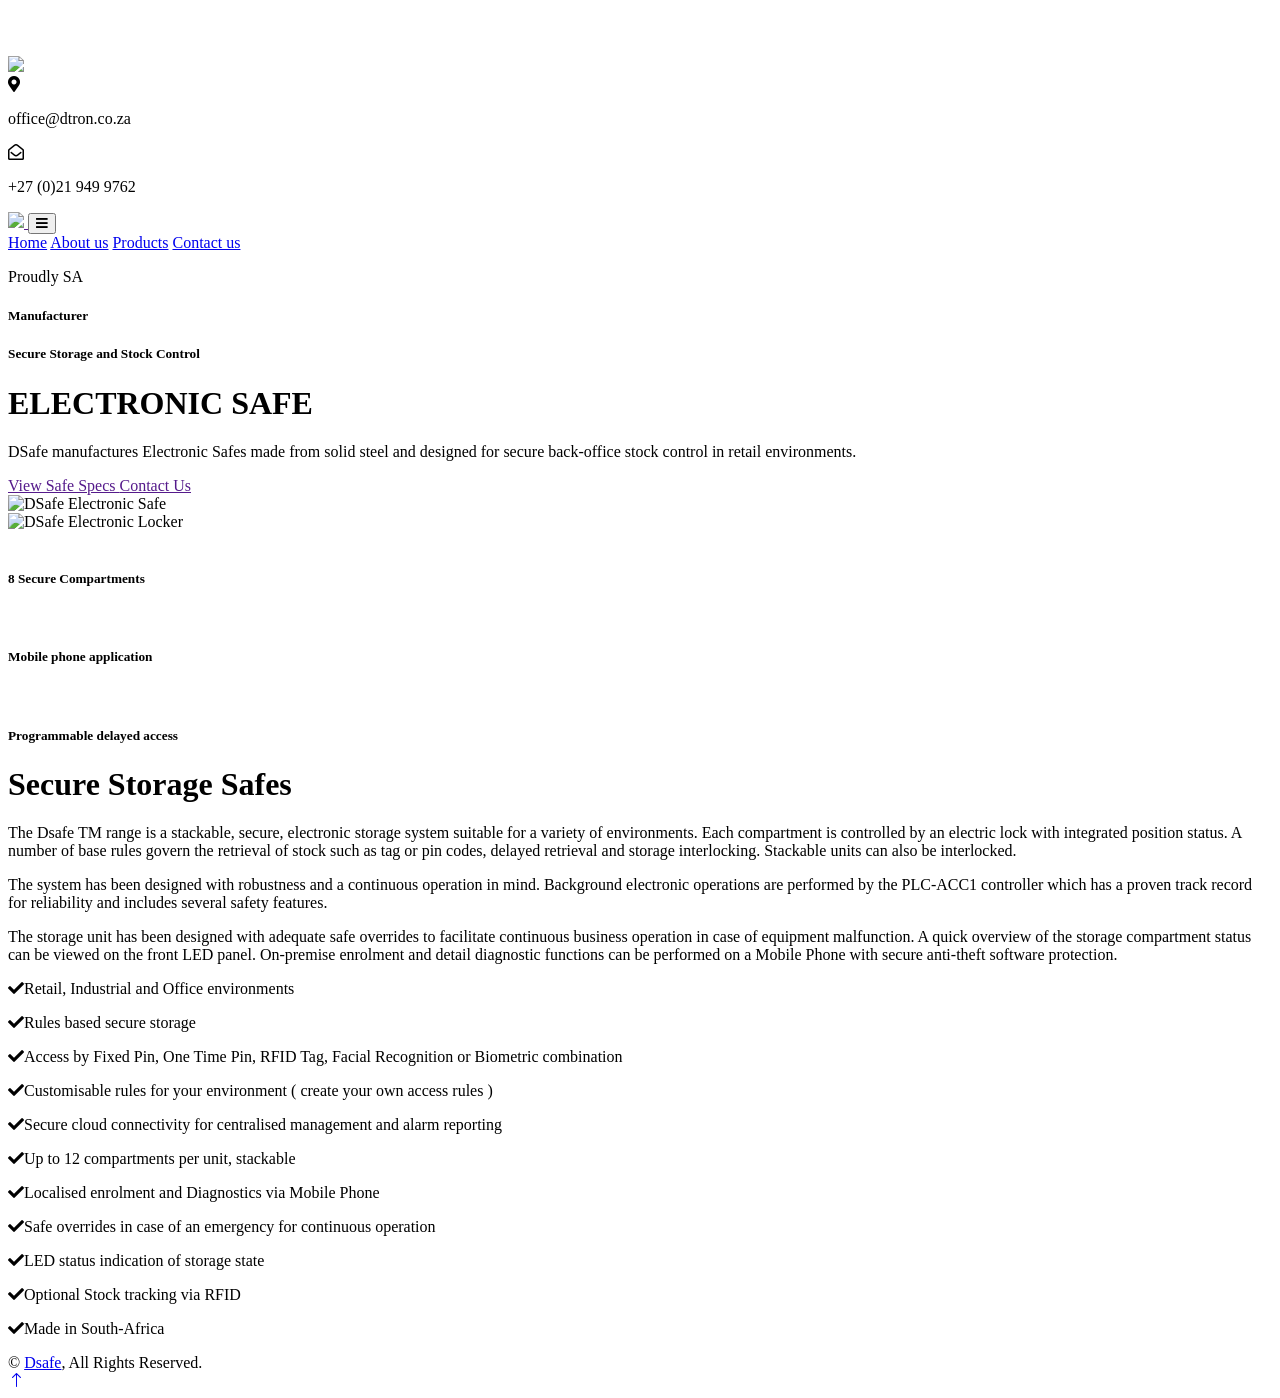
==== index.html @ 59e42665 "Point footer copyright link to dsafe.co.za on all pages Co-Authored-By: Claude Opus 5.5 <noreply@ant" ====
<!DOCTYPE html>
<html lang="en">

<head>
    <meta charset="utf-8">
    <title>DSafe Electronic Safe </title>
    <meta content="width=device-width, initial-scale=1.0" name="viewport">
    <meta content="" name="keywords">
    <meta content="" name="description">

    <!-- Favicon -->
    <link href="img/favicon.ico" rel="icon">

    <!-- Google Web Fonts -->
    <link rel="preconnect" href="https://fonts.googleapis.com">
    <link rel="preconnect" href="https://fonts.gstatic.com" crossorigin>
    <link href="https://fonts.googleapis.com/css2?family=Inter:wght@400;600&family=Roboto:wght@500;700&display=swap" rel="stylesheet">

    <!-- Icon Font Stylesheet -->
    <link href="https://cdnjs.cloudflare.com/ajax/libs/font-awesome/5.10.0/css/all.min.css" rel="stylesheet">
    <link href="https://cdn.jsdelivr.net/npm/bootstrap-icons@1.4.1/font/bootstrap-icons.css" rel="stylesheet">

    <!-- Libraries Stylesheet -->
    <link href="lib/animate/animate.min.css" rel="stylesheet">
    <link href="lib/owlcarousel/assets/owl.carousel.min.css" rel="stylesheet">
    <link href="lib/tempusdominus/css/tempusdominus-bootstrap-4.min.css" rel="stylesheet" />

    <!-- Customized Bootstrap Stylesheet -->
    <link href="css/bootstrap.min.css" rel="stylesheet">

    <!-- Template Stylesheet -->
    <link href="css/style.css" rel="stylesheet">
</head>

<body>
    <!-- Spinner Start -->
    <div id="spinner" class="show bg-white position-fixed translate-middle w-100 vh-100 top-50 start-50 d-flex align-items-center justify-content-center">
        <div class="spinner-border text-primary" style="width: 3rem; height: 3rem;" role="status">
            <span class="sr-only">Loading...</span>
        </div>
    </div>
    <!-- Spinner End -->


    <!-- Topbar Start -->
    <div class="container-fluid bg-dsafe d-none d-lg-block">
        <div class="row align-items-center top-bar">
            <div class="col-lg-3 col-md-12 text-center text-lg-start">
                <a href="" class="navbar-brand m-0 p-0">
                   <img src="img/logo.png" style="width:230px" class="img-fluid">
                </a>
            </div>
            <div class="col-lg-9 col-md-12 text-end">
                <div class="h-100 d-inline-flex align-items-center me-4">
                    <i class="fa fa-map-marker-alt  me-2"></i>
                    <p class="m-0">office@dtron.co.za</p>
                </div>
                <div class="h-100 d-inline-flex align-items-center me-4">
                    <i class="far fa-envelope-open  me-2"></i>
                    <p class="m-0">+27 (0)21 949 9762</p>
                </div>

            </div>
        </div>
    </div>
    <!-- Topbar End -->


    <!-- Navbar Start -->
    <div class="container-fluid nav-bar bg-dsafe">
        <nav class="navbar navbar-expand-lg navbar-light bg-white p-3 py-lg-0 px-lg-4">
            <a href="" class="navbar-brand d-flex align-items-center m-0 p-0 d-lg-none">
                 <img src="img/logo.png" style="width:200px" class="img-fluid">
            </a>
            <button class="navbar-toggler" type="button" data-bs-toggle="collapse" data-bs-target="#navbarCollapse">
                <span class="fa fa-bars"></span>
            </button>
            <div class="collapse navbar-collapse" id="navbarCollapse">
                <div class="navbar-nav me-auto">
                    <a href="index.html" class="nav-item nav-link active">Home</a>
                    <a href="about.html" class="nav-item nav-link">About us</a>
                    <a href="products.html" class="nav-item nav-link">Products</a>
                    <a href="contact.html" class="nav-item nav-link">Contact us</a>
                </div>
                <div class="mt-4 mt-lg-0 me-lg-n4 py-3 px-4 d-flex align-items-center btn-secondary">
                    <div class="ms-3 ">
                        <p class="mb-1 text-white">Proudly SA</p>
                        <h5 class="m-0 text-white">Manufacturer</h5>
                    </div>
                </div>
            </div>
        </nav>
    </div>
    <!-- Navbar End -->


    <!-- Carousel Start -->
<div class="container-fluid p-0 mb-5 position-relative">

    <!-- Static Text Overlay -->
    <div class="position-absolute top-0 start-0 w-100 h-100 d-flex align-items-center" style="z-index:10;">
        <div class="container">
            <div class="row justify-content-start">
                <div class="col-lg-6">
                    <h5 class="text-white text-uppercase mb-3 animated slideInDown">
                        Secure Storage and Stock Control
                    </h5>

                    <h1 class="display-3 text-white mb-4">
                        ELECTRONIC SAFE
                    </h1>

                    <p class="fs-5 fw-medium text-white mb-4 pb-2">
                        DSafe manufactures Electronic Safes made from solid steel and
                        designed for secure back-office stock control in retail environments.
                    </p>

                    <a href="" class="btn btn-primary py-md-3 px-md-5 me-3">
                        View Safe Specs
                    </a>

                    <a href="" class="btn btn-primary py-md-3 px-md-5">
                        Contact Us
                    </a>
                </div>
            </div>
        </div>
    </div>

    <!-- Carousel Images -->
    <div class="owl-carousel header-carousel position-relative">

        <!-- Slide 1 -->
        <div class="owl-carousel-item">
            <img class="img-fluid" src="img/carousel1.png" alt="DSafe Electronic Safe">
        </div>
        <!-- Slide 2 -->
        <div class="owl-carousel-item">
            <img class="img-fluid" src="img/carousel2.png" alt="DSafe Electronic Locker">
        </div>

    </div>

</div>

    <script>
        $('.header-carousel').owlCarousel({
    items: 1,
    loop: true,
    autoplay: true,
    autoplayTimeout: 5000,
    smartSpeed: 1000,
    dots: true,
    nav: false
});
    </script>
    <!-- Carousel End -->


    <!-- Service Start -->
    <div class="container-xxl py-5">
        <div class="container">
            <div class="row g-4">
                <div class="col-lg-4 col-md-6 service-item-top wow fadeInUp" data-wow-delay="0.1s">
                    <div class="overflow-hidden">
                        <img class="img-fluid w-100 h-100" src="img/service-1.jpg" alt="">
                    </div>
                    <div class="d-flex align-items-center justify-content-between bg-dsafe p-4">
                        <h5 class="text-truncate me-3 mb-0">8 Secure Compartments</h5>
                        
                    </div>
                </div>
                <div class="col-lg-4 col-md-6 service-item-top wow fadeInUp" data-wow-delay="0.3s">
                    <div class="overflow-hidden">
                        <img class="img-fluid w-100 h-100" src="img/service-2.jpg" alt="">
                    </div>
                    <div class="d-flex align-items-center justify-content-between bg-dsafe p-4">
                        <h5 class="text-truncate me-3 mb-0">Mobile phone application</h5>
                        
                    </div>
                </div>
                <div class="col-lg-4 col-md-6 service-item-top wow fadeInUp" data-wow-delay="0.5s">
                    <div class="overflow-hidden">
                        <img class="img-fluid w-100 h-100" src="img/service-3.jpg" alt="">
                    </div>
                    <div class="d-flex align-items-center justify-content-between bg-dsafe p-4">
                        <h5 class="text-truncate me-3 mb-0">Programmable delayed access</h5>
                        
                    </div>
                </div>
            </div>
        </div>
    </div>
    <!-- Service End -->


    <!-- About Start -->
    <div class="container-xxl py-5">
        <div class="container">
            <div class="row g-5">
                <div class="col-lg-12 wow fadeInUp" data-wow-delay="0.1s">
                    
                    <h1 class="mb-4">Secure Storage Safes</h1>
                    <p class="mb-4">The Dsafe TM range is a stackable, secure, electronic storage system suitable for a variety of environments.
                        Each compartment is controlled by an electric lock with integrated position status.  A number of base rules govern the retrieval of stock such as tag or pin codes, delayed retrieval and storage interlocking.  Stackable units can also be interlocked. </p>
 
<p>The system has been designed with robustness and a continuous operation in mind.  Background electronic operations are performed by the PLC-ACC1 controller which has a proven track record for reliability and includes several safety features.  </p>

<p>The storage unit has been designed with adequate safe overrides to facilitate continuous business operation in case of equipment malfunction.  A quick overview of the storage compartment status can be viewed on the front LED panel.  On-premise enrolment and detail diagnostic functions can be performed on a Mobile Phone with secure anti-theft software protection. 

                    </p>
                    <p class="fw-medium text-primary"><i class="fa fa-check text-success me-3"></i>Retail, Industrial and Office environments</p>
                    <p class="fw-medium text-primary"><i class="fa fa-check text-success me-3"></i>Rules based secure storage</p>
                    <p class="fw-medium text-primary"><i class="fa fa-check text-success me-3"></i>Access by Fixed Pin, One Time Pin, RFID Tag, Facial Recognition or Biometric combination</p>
                    <p class="fw-medium text-primary"><i class="fa fa-check text-success me-3"></i>Customisable rules for your environment ( create your own access rules )</p>
                    <p class="fw-medium text-primary"><i class="fa fa-check text-success me-3"></i>Secure cloud connectivity for centralised management and alarm reporting</p>
                    <p class="fw-medium text-primary"><i class="fa fa-check text-success me-3"></i>Up to 12 compartments per unit, stackable</p>
                    <p class="fw-medium text-primary"><i class="fa fa-check text-success me-3"></i>Localised enrolment and Diagnostics via Mobile Phone</p>
                    <p class="fw-medium text-primary"><i class="fa fa-check text-success me-3"></i>Safe overrides in case of an emergency for continuous operation</p>
                    <p class="fw-medium text-primary"><i class="fa fa-check text-success me-3"></i>LED status indication of storage state</p>
                    <p class="fw-medium text-primary"><i class="fa fa-check text-success me-3"></i>Optional Stock tracking via RFID</p>
                    <p class="fw-medium text-primary"><i class="fa fa-check text-success me-3"></i>Made in South-Africa</p>
                    
                </div>
               
            </div>
        </div>
    </div>
    <!-- About End -->









    <!-- Footer Start -->
    <div class="container-fluid bg-dark text-light footer pt-5 mt-5 wow fadeIn" data-wow-delay="0.1s">
        
        <div class="container">
            <div class="copyright">
                <div class="row">
                    <div class="col-md-6 text-center text-md-start mb-3 mb-md-0">
                        &copy; <a class="border-bottom" href="https://www.dsafe.co.za/">Dsafe</a>, All Rights Reserved.
                    </div>
                    
                </div>
            </div>
        </div>
    </div>
    <!-- Footer End -->


    <!-- Back to Top -->
    <a href="#" class="btn btn-lg btn-primary btn-lg-square rounded-0 back-to-top"><i class="bi bi-arrow-up"></i></a>


    <!-- JavaScript Libraries -->
    <script src="https://code.jquery.com/jquery-3.4.1.min.js"></script>
    <script src="https://cdn.jsdelivr.net/npm/bootstrap@5.0.0/dist/js/bootstrap.bundle.min.js"></script>
    <script src="lib/wow/wow.min.js"></script>
    <script src="lib/easing/easing.min.js"></script>
    <script src="lib/waypoints/waypoints.min.js"></script>
    <script src="lib/counterup/counterup.min.js"></script>
    <script src="lib/owlcarousel/owl.carousel.min.js"></script>
    <script src="lib/tempusdominus/js/moment.min.js"></script>
    <script src="lib/tempusdominus/js/moment-timezone.min.js"></script>
    <script src="lib/tempusdominus/js/tempusdominus-bootstrap-4.min.js"></script>

    <!-- Template Javascript -->
    <script src="js/main.js"></script>
</body>

</html>
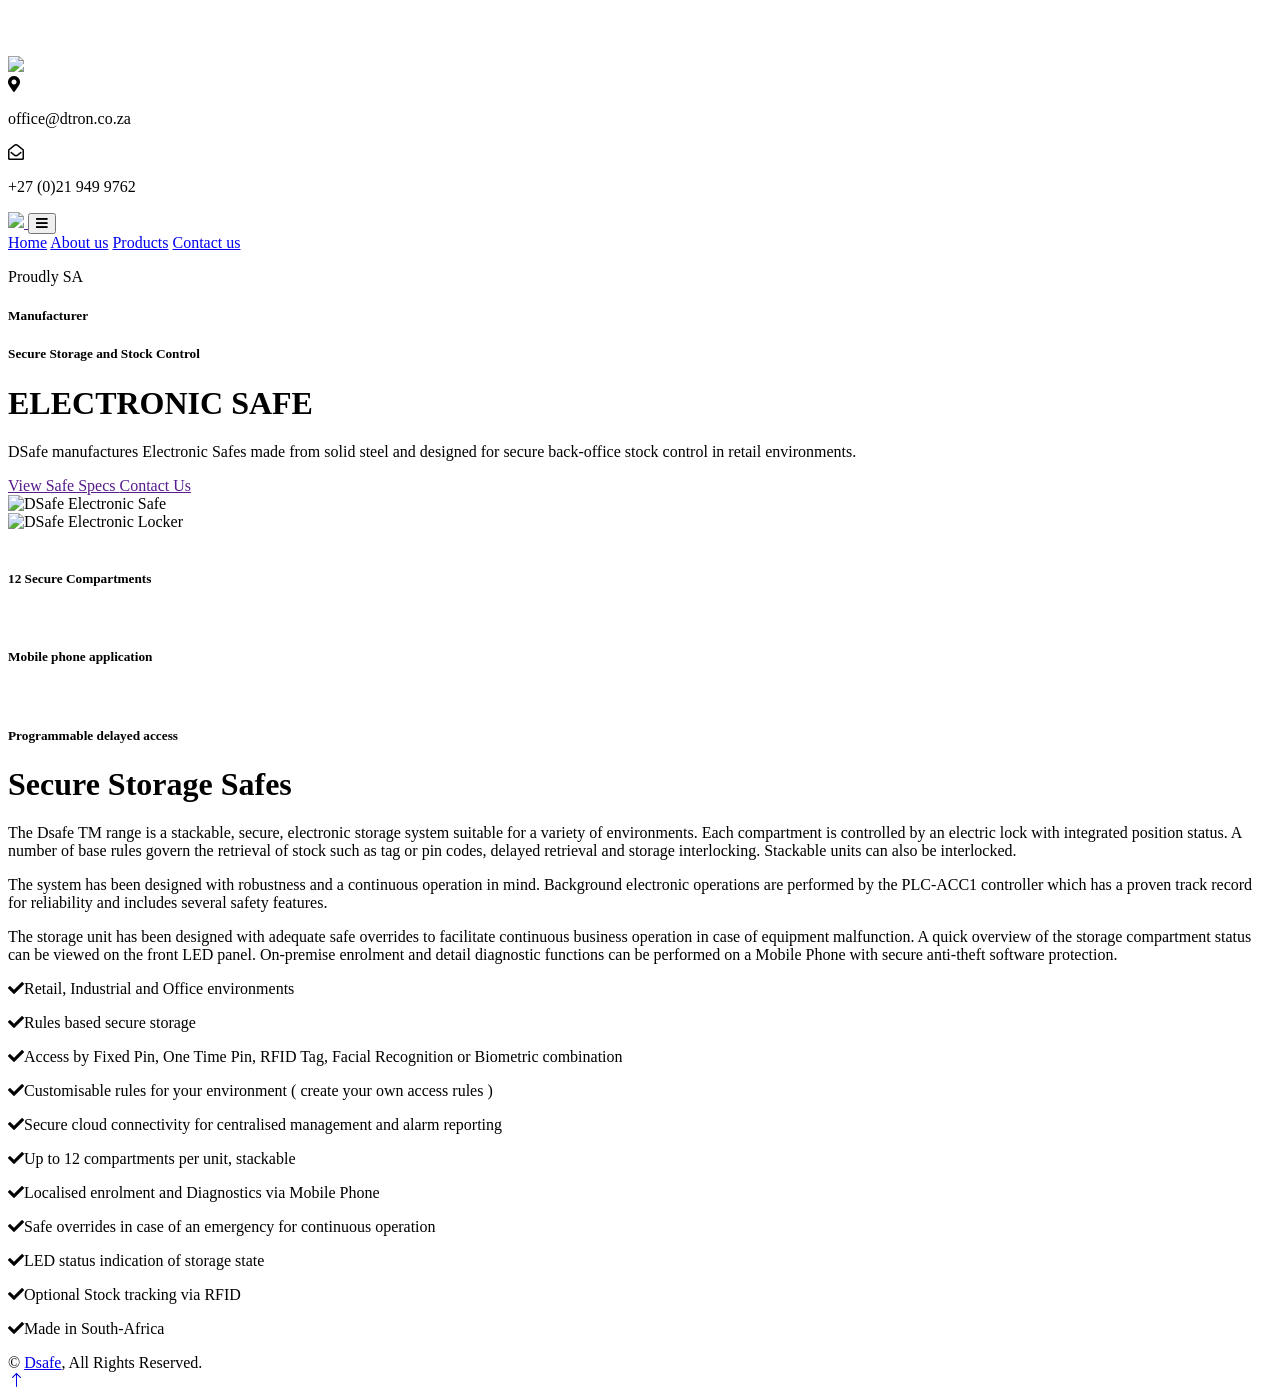
==== commit 00dfc6e6: "Update homepage banner to 12 secure compartments Co-Authored-By: Claude Opus 5.5 <noreply@anthropic." ====
--- a/index.html
+++ b/index.html
@@ -166,7 +166,7 @@
                         <img class="img-fluid w-100 h-100" src="img/service-1.jpg" alt="">
                     </div>
                     <div class="d-flex align-items-center justify-content-between bg-dsafe p-4">
-                        <h5 class="text-truncate me-3 mb-0">8 Secure Compartments</h5>
+                        <h5 class="text-truncate me-3 mb-0">12 Secure Compartments</h5>
                         
                     </div>
                 </div>
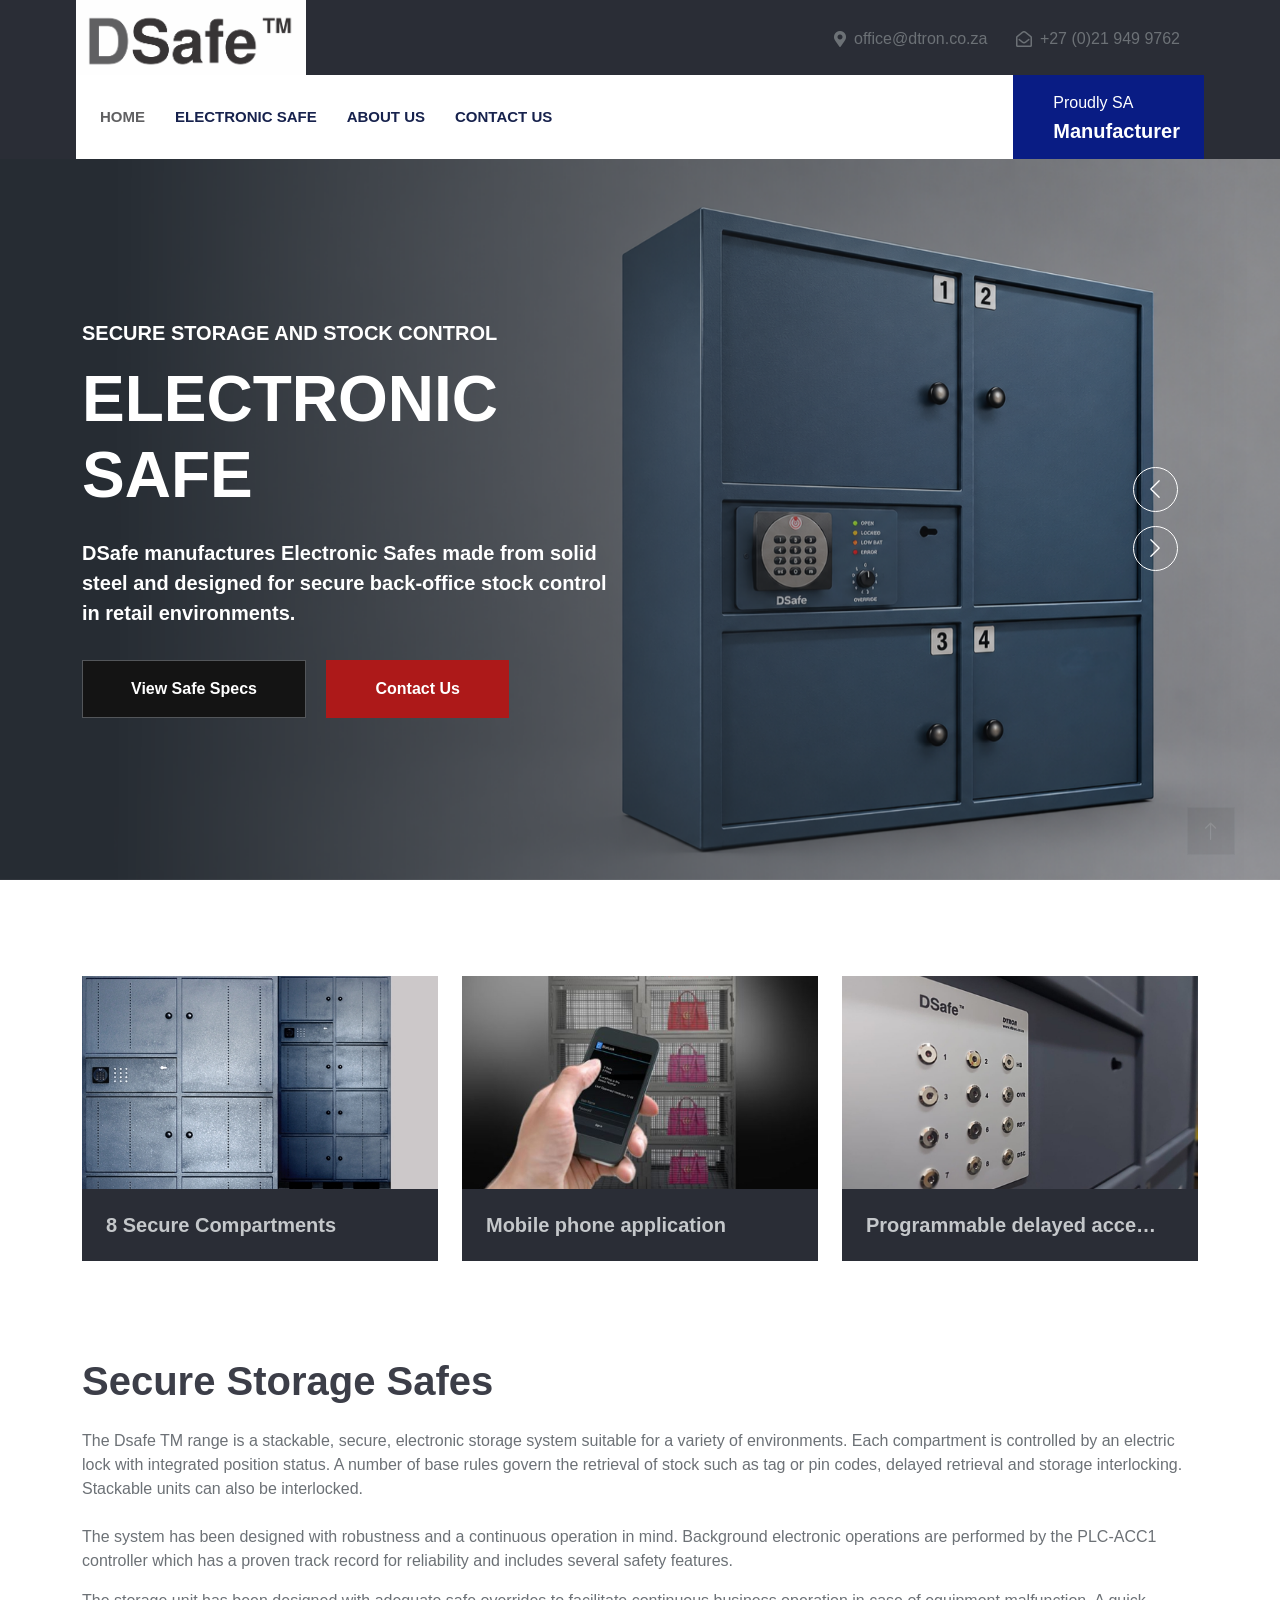
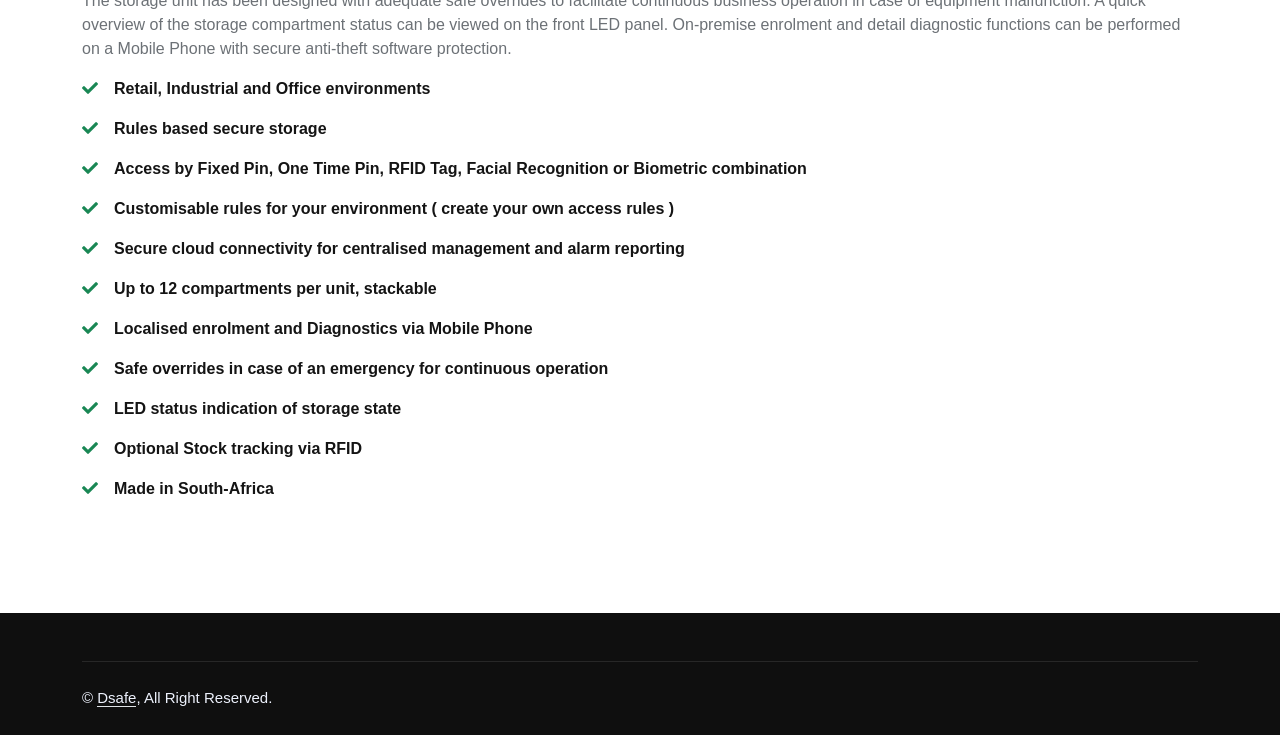
==== commit 5961552a: "Initial commit" ====
--- a/index.html
+++ b/index.html
@@ -78,12 +78,12 @@
             <div class="collapse navbar-collapse" id="navbarCollapse">
                 <div class="navbar-nav me-auto">
                     <a href="index.html" class="nav-item nav-link active">Home</a>
+                    <a href="electronicsafe.html" class="nav-item nav-link">Electronic Safe</a>
                     <a href="about.html" class="nav-item nav-link">About us</a>
-                    <a href="products.html" class="nav-item nav-link">Products</a>
                     <a href="contact.html" class="nav-item nav-link">Contact us</a>
                 </div>
-                <div class="mt-4 mt-lg-0 me-lg-n4 py-3 px-4 d-flex align-items-center btn-secondary">
-                    <div class="ms-3 ">
+                <div class="mt-4 mt-lg-0 me-lg-n4 py-3 px-4 bg-blue d-flex align-items-center">
+                    <div class="ms-3">
                         <p class="mb-1 text-white">Proudly SA</p>
                         <h5 class="m-0 text-white">Manufacturer</h5>
                     </div>
@@ -119,7 +119,7 @@
                         View Safe Specs
                     </a>
 
-                    <a href="" class="btn btn-primary py-md-3 px-md-5">
+                    <a href="" class="btn btn-secondary py-md-3 px-md-5">
                         Contact Us
                     </a>
                 </div>
@@ -166,7 +166,7 @@
                         <img class="img-fluid w-100 h-100" src="img/service-1.jpg" alt="">
                     </div>
                     <div class="d-flex align-items-center justify-content-between bg-dsafe p-4">
-                        <h5 class="text-truncate me-3 mb-0">12 Secure Compartments</h5>
+                        <h5 class="text-truncate me-3 mb-0">8 Secure Compartments</h5>
                         
                     </div>
                 </div>
@@ -243,7 +243,7 @@
             <div class="copyright">
                 <div class="row">
                     <div class="col-md-6 text-center text-md-start mb-3 mb-md-0">
-                        &copy; <a class="border-bottom" href="https://www.dsafe.co.za/">Dsafe</a>, All Rights Reserved.
+                        &copy; <a class="border-bottom" href="https://www.dsafe.co.za/">Dsafe</a>, All Right Reserved.
                     </div>
                     
                 </div>
--- a/css/style.css
+++ b/css/style.css
@@ -0,0 +1,667 @@
+/********** Template CSS **********/
+.bg-dark {
+  background-color: #0F0F0F !important;
+}
+.bg-blue {
+  background-color: #050f45 !important;
+}
+
+h5, h2, h1, h6, h4 {
+    color: #3c3e48;
+}
+.bg-dsafe
+{
+  background-color: #2a2d36 !important;
+}
+h5.text-truncate {
+color:rgb(196, 199, 202)
+}
+
+.btn-secondary {
+  color: #000;
+  background-color: #ad1919;
+  border-color: #AD1919;
+}
+
+.btn-secondary:hover {
+  color: #000;
+  background-color: #0823b9;
+  border-color: #3F4273;
+}
+.nav-link:hover
+{
+  color: #0823b9!important;
+}
+
+.btn-secondary:active {
+  color: #000;
+  background-color: #091c84;
+  border-color: #3F4273;
+}
+
+.btn-secondary:focus {
+  color: #000;
+  background-color: #091c84;
+  border-color: #3F4273;
+}
+
+.bg-primary {
+  background-color: #6b6e71 !important;
+}
+
+.text-secondary {
+  color: #0823b9!important;
+}
+
+.bg-blue {
+  background-color: #091c84 !important;
+}
+
+.text-primary {
+  color: #141414!important;
+}
+
+.btn-primary {
+  color: #fff;
+  background-color: #141414;
+  border-color: #53565a;
+}
+
+.btn-primary:active {
+  color: #fff;
+  background-color: #141414;
+  border-color: #53565a;
+}
+
+.btn-primary:hover {
+  color: #fff;
+  background-color: #000000;
+  border-color: #53565a;
+}
+
+:root {
+    --primary: #606062;
+    --secondary: #050505;
+    --light: #EDF1FC;
+    --dark: #17224D;
+}
+
+.fw-medium {
+    font-weight: 600 !important;
+}
+
+.back-to-top {
+    position: fixed;
+    display: none;
+    right: 45px;
+    bottom: 45px;
+    z-index: 99;
+}
+
+
+/*** Spinner ***/
+#spinner {
+    opacity: 0;
+    visibility: hidden;
+    transition: opacity .5s ease-out, visibility 0s linear .5s;
+    z-index: 99999;
+}
+
+#spinner.show {
+    transition: opacity .5s ease-out, visibility 0s linear 0s;
+    visibility: visible;
+    opacity: 1;
+}
+
+
+/*** Button ***/
+.btn {
+    font-weight: 600;
+    transition: .5s;
+}
+
+.btn.btn-primary,
+.btn.btn-secondary {
+    color: #FFFFFF;
+}
+
+.btn-square {
+    width: 38px;
+    height: 38px;
+}
+
+.btn-sm-square {
+    width: 32px;
+    height: 32px;
+}
+
+.btn-lg-square {
+    width: 48px;
+    height: 48px;
+}
+
+.btn-square,
+.btn-sm-square,
+.btn-lg-square {
+    padding: 0;
+    display: flex;
+    align-items: center;
+    justify-content: center;
+    font-weight: normal;
+}
+
+
+/*** Navbar ***/
+.top-bar {
+    height: 75px;
+    padding: 0 4rem;
+}
+
+.nav-bar {
+    position: relative;
+    padding: 0 4.75rem;
+    transition: .5s;
+    z-index: 9999;
+}
+
+.nav-bar.sticky-top {
+    position: sticky;
+    padding: 0;
+    z-index: 9999;
+}
+
+.navbar .dropdown-toggle::after {
+    border: none;
+    content: "\f107";
+    font-family: "Font Awesome 5 Free";
+    font-weight: 900;
+    vertical-align: middle;
+    margin-left: 8px;
+}
+
+.navbar-light .navbar-nav .nav-link {
+    margin-right: 30px;
+    padding: 25px 0;
+    color: var(--dark);
+    font-size: 15px;
+    font-weight: 600;
+    text-transform: uppercase;
+    outline: none;
+}
+
+.navbar-light .navbar-nav .nav-link:hover,
+.navbar-light .navbar-nav .nav-link.active {
+    color: var(--primary);
+}
+
+@media (max-width: 991.98px) {
+    .nav-bar {
+        padding: 0;
+    }
+
+    .navbar-light .navbar-nav .nav-link  {
+        margin-right: 0;
+        padding: 10px 0;
+    }
+
+    .navbar-light .navbar-nav {
+        margin-top: 1rem;
+        padding-top: 1rem;
+        border-top: 1px solid #EEEEEE;
+    }
+}
+
+@media (min-width: 992px) {
+    .navbar .nav-item .dropdown-menu {
+        display: block;
+        border: none;
+        margin-top: 0;
+        top: 150%;
+        opacity: 0;
+        visibility: hidden;
+        transition: .5s;
+    }
+
+    .navbar .nav-item:hover .dropdown-menu {
+        top: 100%;
+        visibility: visible;
+        transition: .5s;
+        opacity: 1;
+    }
+}
+
+
+/*** Header ***/
+.header-carousel .container,
+.page-header .container {
+    position: relative;
+    padding: 45px 0 45px 35px;
+    border-left: 15px solid #FFFFFF;
+}
+
+.header-carousel .container::before,
+.header-carousel .container::after,
+.page-header .container::before,
+.page-header .container::after {
+    position: absolute;
+    content: "";
+    top: 0;
+    left: 0;
+    width: 100px;
+    height: 15px;
+    background: #FFFFFF;
+}
+
+.header-carousel .container::after,
+.page-header .container::after {
+    top: 100%;
+    margin-top: -15px;
+}
+
+@media (max-width: 768px) {
+    .header-carousel .owl-carousel-item {
+        position: relative;
+        min-height: 500px;
+    }
+    
+    .header-carousel .owl-carousel-item img {
+        position: absolute;
+        width: 100%;
+        height: 100%;
+        object-fit: cover;
+    }
+
+    .header-carousel .owl-carousel-item h5,
+    .header-carousel .owl-carousel-item p {
+        font-size: 14px !important;
+        font-weight: 400 !important;
+    }
+
+    .header-carousel .owl-carousel-item h1 {
+        font-size: 30px;
+        font-weight: 600;
+    }
+}
+
+.header-carousel .owl-nav {
+    position: absolute;
+    top: 50%;
+    right: 8%;
+    transform: translateY(-50%);
+    display: flex;
+    flex-direction: column;
+}
+
+.header-carousel .owl-nav .owl-prev,
+.header-carousel .owl-nav .owl-next {
+    margin: 7px 0;
+    width: 45px;
+    height: 45px;
+    display: flex;
+    align-items: center;
+    justify-content: center;
+    color: #FFFFFF;
+    background: transparent;
+    border: 1px solid #FFFFFF;
+    border-radius: 45px;
+    font-size: 22px;
+    transition: .5s;
+}
+
+.header-carousel .owl-nav .owl-prev:hover,
+.header-carousel .owl-nav .owl-next:hover {
+    background: var(--primary);
+    border-color: var(--primary);
+}
+
+.page-header {
+    background: linear-gradient(rgba(0, 0, 0, .4), rgba(0, 0, 0, .4)), url(../img/bg.jpg) center center no-repeat;
+    background-size: cover;
+}
+
+.breadcrumb-item + .breadcrumb-item::before {
+    color: var(--light);
+}
+
+
+/*** Facts ***/
+.fact {
+    background: linear-gradient(rgba(0, 0, 0, .4), rgba(0, 0, 0, .4)), url(../img/bg.jpg) center center no-repeat;
+    background-size: cover;
+}
+
+
+/*** Service ***/
+.service-item-top img {
+    transition: .5s;
+}
+
+.service-item-top:hover img {
+    transform: scale(1.1);
+}
+
+.service-carousel .owl-dots {
+    margin-top: 24px;
+    display: flex;
+    align-items: flex-end;
+    justify-content: center;
+}
+
+.service-carousel .owl-dot {
+    position: relative;
+    display: inline-block;
+    margin: 0 5px;
+    width: 15px;
+    height: 15px;
+    background: var(--primary);
+    border: 5px solid var(--light);
+    transition: .5s;
+}
+
+.service-carousel .owl-dot.active {
+    background: var(--light);
+    border-color: var(--primary);
+}
+
+
+/*** Booking ***/
+.video {
+    position: relative;
+    padding: 8rem 0 12rem 0;
+    background: linear-gradient(rgba(0, 0, 0, .4), rgba(0, 0, 0, .4)), url(../img/carousel-1.jpg) center center no-repeat;
+    background-size: cover;
+    display: flex;
+    flex-direction: column;
+    align-items: center;
+    justify-content: center;
+}
+
+.video .btn-play {
+    position: relative;
+    box-sizing: content-box;
+    display: block;
+    width: 32px;
+    height: 44px;
+    border-radius: 50%;
+    border: none;
+    outline: none;
+    padding: 18px 20px 18px 28px;
+    margin-bottom: 4rem;
+}
+
+.video .btn-play:before {
+    content: "";
+    position: absolute;
+    z-index: 0;
+    left: 50%;
+    top: 50%;
+    transform: translateX(-50%) translateY(-50%);
+    display: block;
+    width: 100px;
+    height: 100px;
+    background: #FFFFFF;
+    border-radius: 50%;
+    animation: pulse-border 1500ms ease-out infinite;
+}
+
+.video .btn-play:after {
+    content: "";
+    position: absolute;
+    z-index: 1;
+    left: 50%;
+    top: 50%;
+    transform: translateX(-50%) translateY(-50%);
+    display: block;
+    width: 100px;
+    height: 100px;
+    background: #FFFFFF;
+    border-radius: 50%;
+    transition: all 200ms;
+}
+
+.video .btn-play img {
+    position: relative;
+    z-index: 3;
+    max-width: 100%;
+    width: auto;
+    height: auto;
+}
+
+.video .btn-play span {
+    display: block;
+    position: relative;
+    z-index: 3;
+    width: 0;
+    height: 0;
+    border-left: 32px solid var(--primary);
+    border-top: 22px solid transparent;
+    border-bottom: 22px solid transparent;
+}
+
+@keyframes pulse-border {
+    0% {
+        transform: translateX(-50%) translateY(-50%) translateZ(0) scale(1);
+        opacity: 1;
+    }
+
+    100% {
+        transform: translateX(-50%) translateY(-50%) translateZ(0) scale(1.5);
+        opacity: 0;
+    }
+}
+
+#videoModal {
+    z-index: 99999;
+}
+
+#videoModal .modal-dialog {
+    position: relative;
+    max-width: 800px;
+    margin: 60px auto 0 auto;
+}
+
+#videoModal .modal-body {
+    position: relative;
+    padding: 0px;
+}
+
+#videoModal .close {
+    position: absolute;
+    width: 30px;
+    height: 30px;
+    right: 0px;
+    top: -30px;
+    z-index: 999;
+    font-size: 30px;
+    font-weight: normal;
+    color: #FFFFFF;
+    background: #000000;
+    opacity: 1;
+}
+
+.bootstrap-datetimepicker-widget.bottom {
+    top: auto !important;
+}
+
+.bootstrap-datetimepicker-widget .table * {
+    border-bottom-width: 0px;
+}
+
+.bootstrap-datetimepicker-widget .table th {
+    font-weight: 500;
+}
+
+.bootstrap-datetimepicker-widget.dropdown-menu {
+    padding: 10px;
+    border-radius: 2px;
+}
+
+.bootstrap-datetimepicker-widget table td.active,
+.bootstrap-datetimepicker-widget table td.active:hover {
+    background: var(--primary);
+}
+
+.bootstrap-datetimepicker-widget table td.today::before {
+    border-bottom-color: var(--primary);
+}
+
+
+/*** Team ***/
+.team-item img {
+    transition: .5s;
+}
+
+.team-item:hover img {
+    transform: scale(1.1);
+}
+
+.team-item .team-text {
+    height: 90px;
+    overflow: hidden;
+}
+
+.team-item .team-text .bg-light,
+.team-item .team-text .bg-primary {
+    position: relative;
+    height: 90px;
+    display: flex;
+    align-items: center;
+    justify-content: center;
+    flex-direction: column;
+    transition: .5s;
+}
+
+.team-item .team-text .bg-primary {
+    flex-direction: row;
+}
+
+.team-item:hover .team-text .bg-light {
+    margin-top: -90px;
+}
+
+.team-item .team-text .bg-primary .btn {
+    color: var(--primary);
+    background: #FFFFFF;
+}
+
+.team-item .team-text .bg-primary .btn:hover {
+    color: #FFFFFF;
+    background: var(--secondary)
+}
+
+
+/*** Testimonial ***/
+.testimonial-carousel .owl-item .testimonial-text,
+.testimonial-carousel .owl-item.center .testimonial-text * {
+    position: relative;
+    transition: .5s;
+}
+
+.testimonial-carousel .owl-item.center .testimonial-text {
+    background: var(--primary) !important;
+}
+
+.testimonial-carousel .owl-item.center .testimonial-text * {
+    color: #FFFFFF !important;
+}
+
+.testimonial-carousel .owl-item .testimonial-text::after {
+    position: absolute;
+    content: "";
+    width: 0;
+    height: 0;
+    left: 50%;
+    bottom: -30px;
+    transform: translateX(-50%);
+    border: 15px solid;
+    border-color: var(--light) transparent transparent transparent;
+    transition: .5s;
+
+}
+
+.testimonial-carousel .owl-item.center .testimonial-text::after {
+    border-color: var(--primary) transparent transparent transparent;
+}
+
+.testimonial-carousel .owl-nav {
+    position: absolute;
+    width: 350px;
+    bottom: 100px;
+    left: 50%;
+    transform: translateX(-50%);
+    display: flex;
+    justify-content: space-between;
+    opacity: 0;
+    transition: .5s;
+    z-index: 1;
+}
+
+.testimonial-carousel:hover .owl-nav {
+    width: 300px;
+    opacity: 1;
+}
+
+.testimonial-carousel .owl-nav .owl-prev,
+.testimonial-carousel .owl-nav .owl-next {
+    font-size: 30px;
+    color: var(--primary);
+}
+
+.testimonial-carousel .owl-nav .owl-prev:hover,
+.testimonial-carousel .owl-nav .owl-next:hover {
+    color: var(--dark);
+}
+
+
+/*** Footer ***/
+.footer .btn.btn-social {
+    margin-right: 5px;
+    width: 35px;
+    height: 35px;
+    display: flex;
+    align-items: center;
+    justify-content: center;
+    color: var(--light);
+    border: 1px solid #FFFFFF;
+    border-radius: 35px;
+    transition: .3s;
+}
+
+.footer .btn.btn-social:hover {
+    color: var(--primary);
+}
+
+.footer .btn.btn-link {
+    display: block;
+    margin-bottom: 5px;
+    padding: 0;
+    text-align: left;
+    color: #FFFFFF;
+    font-size: 15px;
+    font-weight: normal;
+    text-transform: capitalize;
+    transition: .3s;
+}
+
+.footer .btn.btn-link::before {
+    position: relative;
+    content: "\f105";
+    font-family: "Font Awesome 5 Free";
+    font-weight: 900;
+    margin-right: 10px;
+}
+
+.footer .btn.btn-link:hover {
+    letter-spacing: 1px;
+    box-shadow: none;
+}
+
+.footer .copyright {
+    padding: 25px 0;
+    font-size: 15px;
+    border-top: 1px solid rgba(256, 256, 256, .1);
+}
+
+.footer .copyright a {
+    color: var(--light);
+}
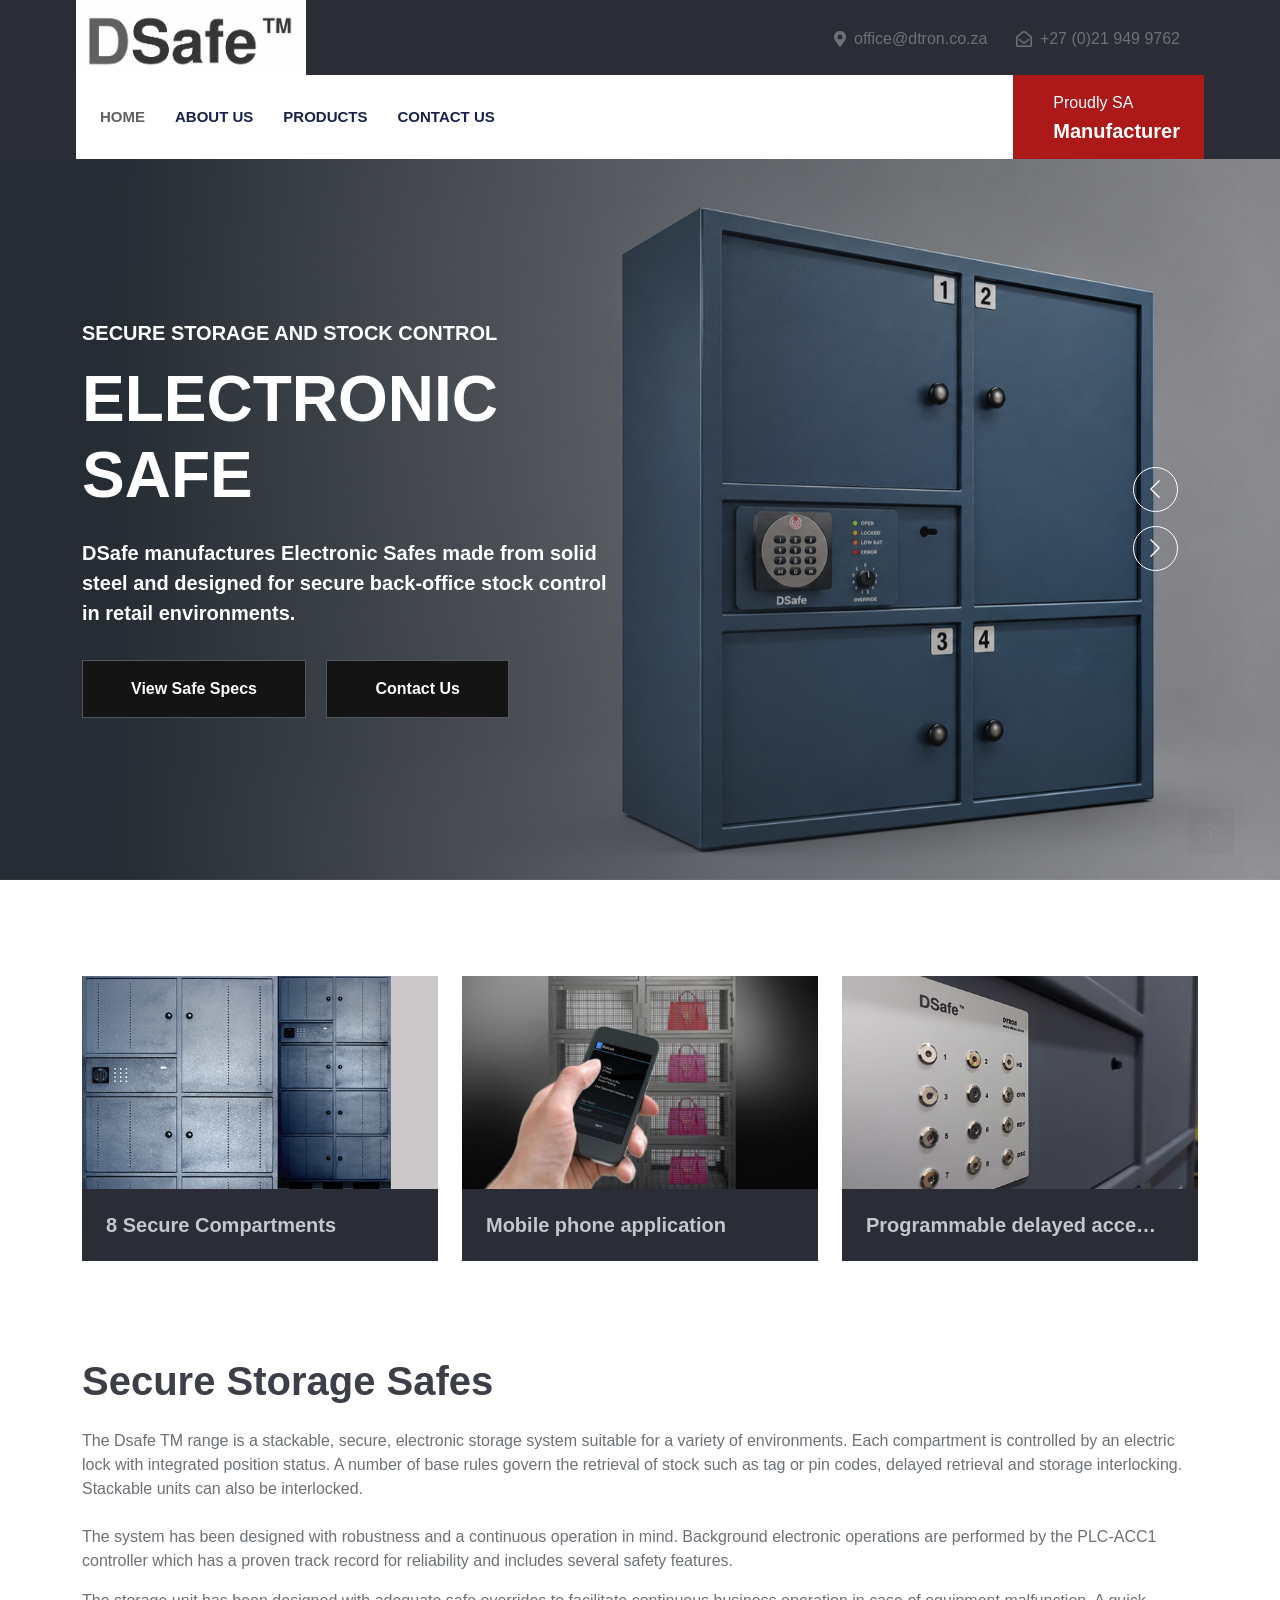
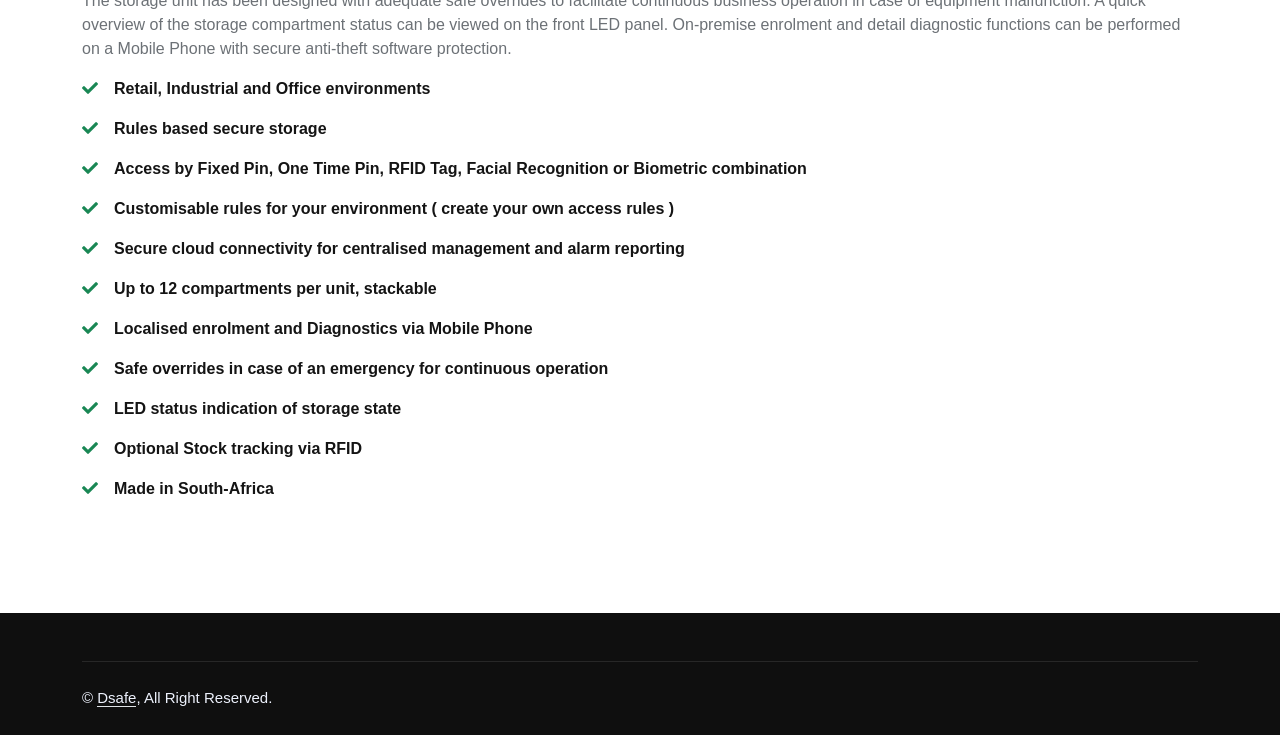
==== commit 407073be: "First Change made locally" ====
--- a/index.html
+++ b/index.html
@@ -78,12 +78,12 @@
             <div class="collapse navbar-collapse" id="navbarCollapse">
                 <div class="navbar-nav me-auto">
                     <a href="index.html" class="nav-item nav-link active">Home</a>
-                    <a href="electronicsafe.html" class="nav-item nav-link">Electronic Safe</a>
                     <a href="about.html" class="nav-item nav-link">About us</a>
+                    <a href="products.html" class="nav-item nav-link">Products</a>
                     <a href="contact.html" class="nav-item nav-link">Contact us</a>
                 </div>
-                <div class="mt-4 mt-lg-0 me-lg-n4 py-3 px-4 bg-blue d-flex align-items-center">
-                    <div class="ms-3">
+                <div class="mt-4 mt-lg-0 me-lg-n4 py-3 px-4 d-flex align-items-center btn-secondary">
+                    <div class="ms-3 ">
                         <p class="mb-1 text-white">Proudly SA</p>
                         <h5 class="m-0 text-white">Manufacturer</h5>
                     </div>
@@ -119,7 +119,7 @@
                         View Safe Specs
                     </a>
 
-                    <a href="" class="btn btn-secondary py-md-3 px-md-5">
+                    <a href="" class="btn btn-primary py-md-3 px-md-5">
                         Contact Us
                     </a>
                 </div>
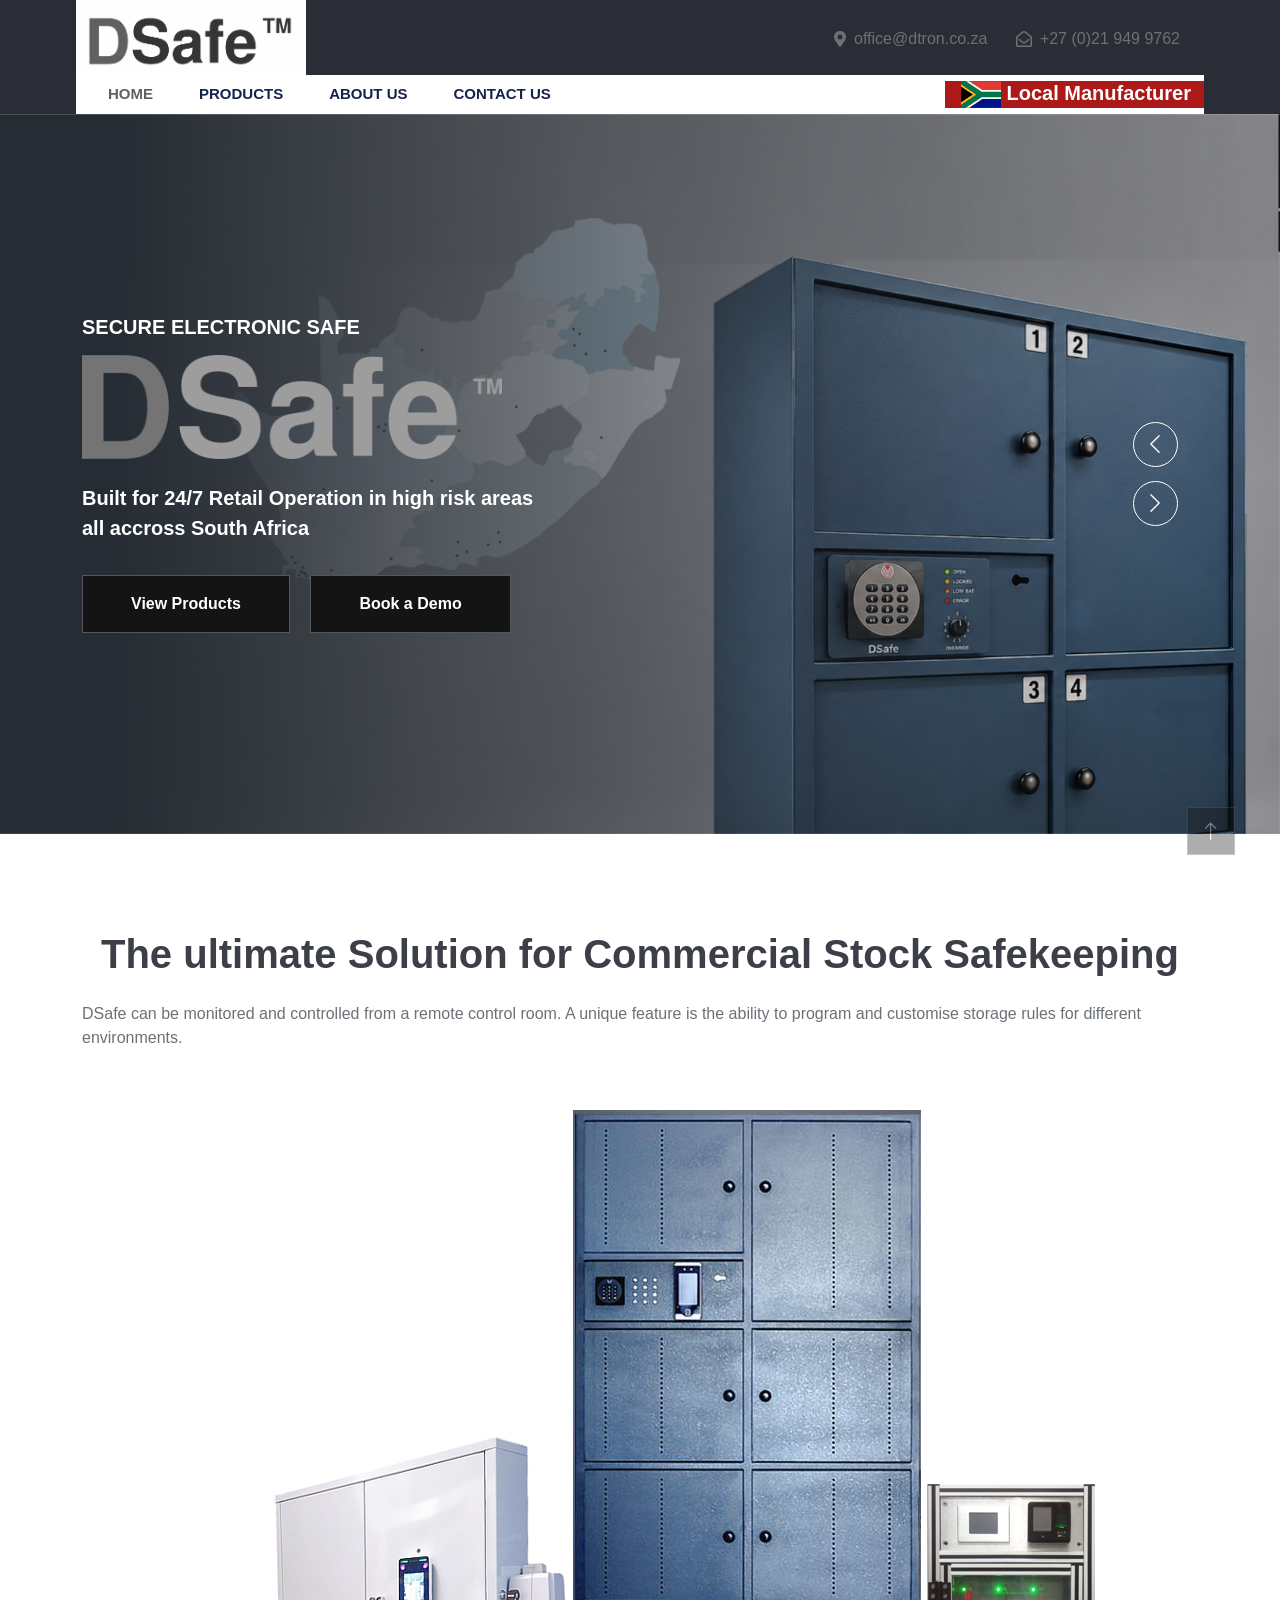
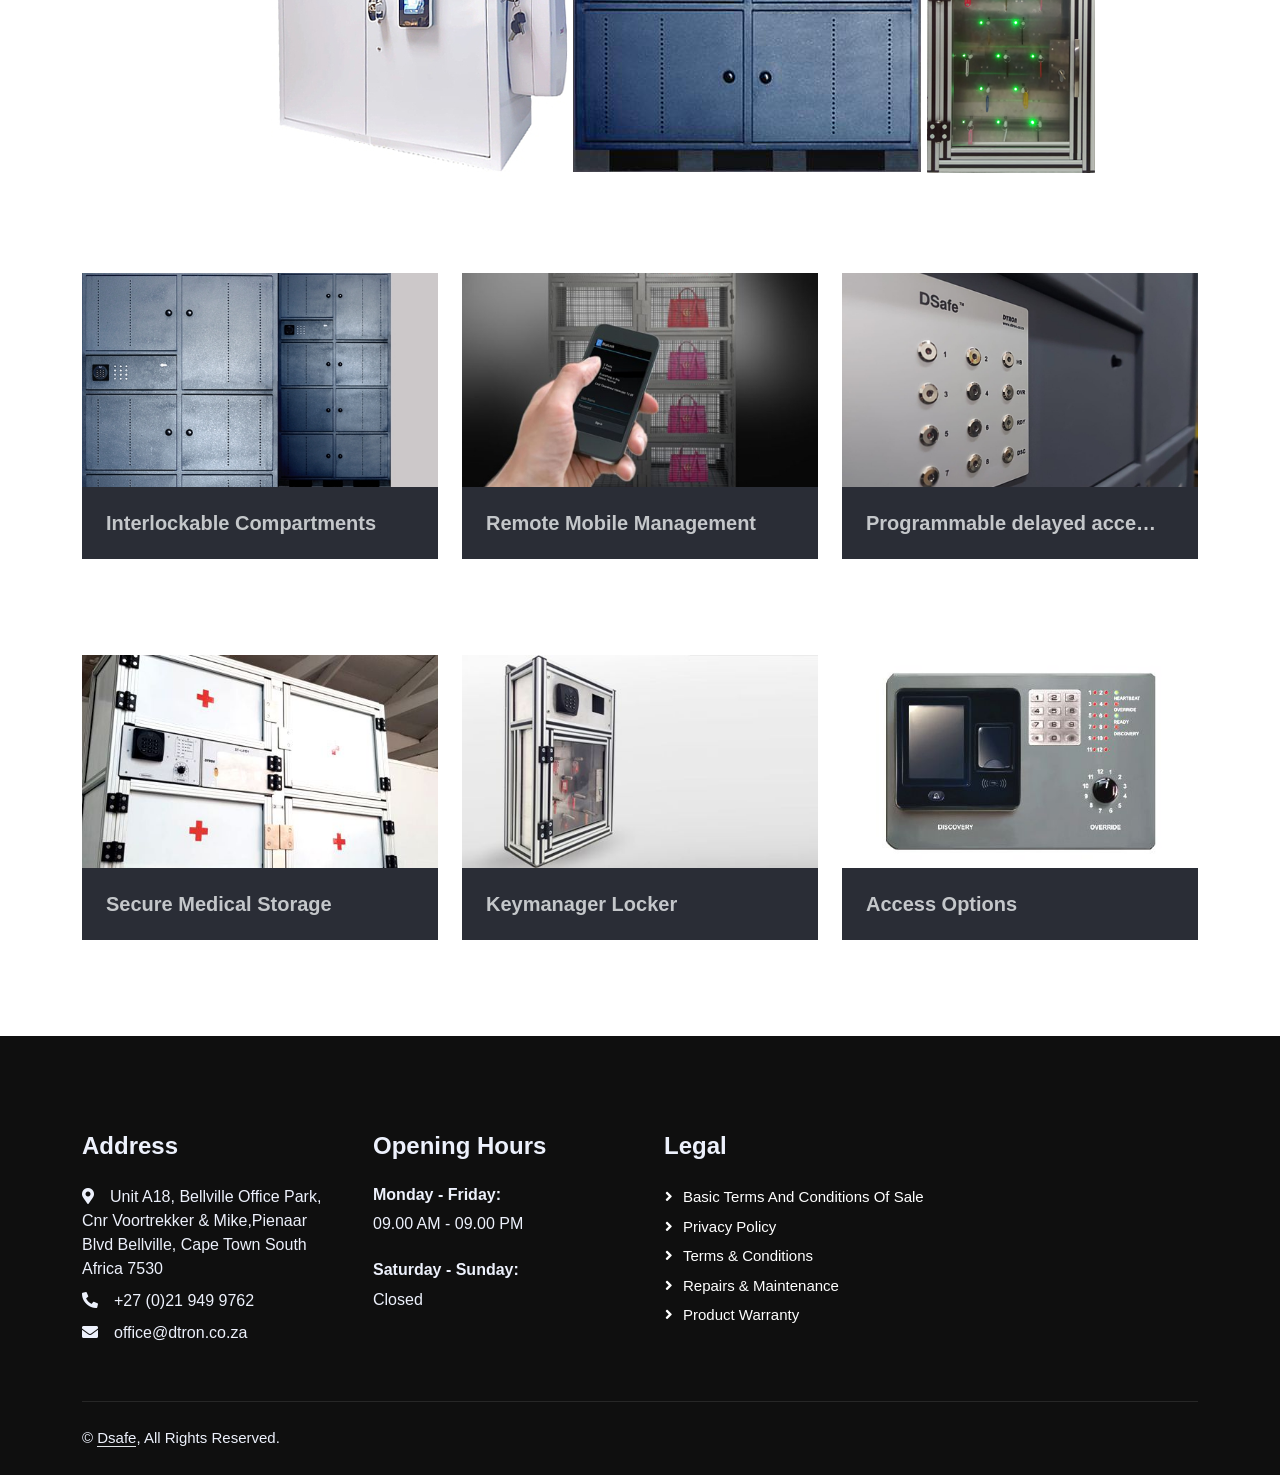
==== commit 573b052f: "Final Initial Commit from Local" ====
--- a/index.html
+++ b/index.html
@@ -3,7 +3,7 @@
 
 <head>
     <meta charset="utf-8">
-    <title>DSafe Electronic Safe </title>
+    <title>DSafe Secure Retail Storage </title>
     <meta content="width=device-width, initial-scale=1.0" name="viewport">
     <meta content="" name="keywords">
     <meta content="" name="description">
@@ -78,14 +78,13 @@
             <div class="collapse navbar-collapse" id="navbarCollapse">
                 <div class="navbar-nav me-auto">
                     <a href="index.html" class="nav-item nav-link active">Home</a>
+                    <a href="products.html" class="nav-item nav-link">Products</a>
                     <a href="about.html" class="nav-item nav-link">About us</a>
-                    <a href="products.html" class="nav-item nav-link">Products</a>
                     <a href="contact.html" class="nav-item nav-link">Contact us</a>
                 </div>
-                <div class="mt-4 mt-lg-0 me-lg-n4 py-3 px-4 d-flex align-items-center btn-secondary">
+                <div class="mt-lg-0 me-lg-n4  d-flex align-items-center btn-secondary">
                     <div class="ms-3 ">
-                        <p class="mb-1 text-white">Proudly SA</p>
-                        <h5 class="m-0 text-white">Manufacturer</h5>
+                        <h5 class="m-0 text-white" style="padding-right:13px"><img src="img/southafrica.svg">  Local Manufacturer</h5>
                     </div>
                 </div>
             </div>
@@ -103,24 +102,23 @@
             <div class="row justify-content-start">
                 <div class="col-lg-6">
                     <h5 class="text-white text-uppercase mb-3 animated slideInDown">
-                        Secure Storage and Stock Control
+                       Secure Electronic Safe
                     </h5>
 
                     <h1 class="display-3 text-white mb-4">
-                        ELECTRONIC SAFE
+                         <img src="img/DSafeTM.png" style="width: 420px;"/>
                     </h1>
 
                     <p class="fs-5 fw-medium text-white mb-4 pb-2">
-                        DSafe manufactures Electronic Safes made from solid steel and
-                        designed for secure back-office stock control in retail environments.
+                        Built for 24/7 Retail Operation in high risk areas <br>all accross South Africa
                     </p>
 
-                    <a href="" class="btn btn-primary py-md-3 px-md-5 me-3">
-                        View Safe Specs
+                    <a href="products.html" class="btn btn-primary py-md-3 px-md-5 me-3">
+                        View Products
                     </a>
 
-                    <a href="" class="btn btn-primary py-md-3 px-md-5">
-                        Contact Us
+                    <a href="contact.html" class="btn btn-primary py-md-3 px-md-5">
+                        Book a Demo 
                     </a>
                 </div>
             </div>
@@ -157,7 +155,23 @@
     <!-- Carousel End -->
 
 
-    <!-- Service Start -->
+      <!-- About Start -->
+    <div class="container-xxl py-5">
+        <div class="container">
+            <div class="row g-5">
+                <div class="col-lg-12 wow fadeInUp" data-wow-delay="0.1s">
+                    <h1 class="mb-4 text-center">The ultimate Solution for Commercial Stock Safekeeping</h1>
+                    <p class="mb-4">DSafe can be monitored and controlled from a remote control room.  A unique feature is the ability to program and customise storage rules for different environments.</p>
+                    <img src="img/Dsafe_products.png"/>
+
+                   
+                    
+                </div>
+              
+            </div>
+        </div>
+    </div>
+     <!-- 3 nice pics next to each other -->
     <div class="container-xxl py-5">
         <div class="container">
             <div class="row g-4">
@@ -166,7 +180,7 @@
                         <img class="img-fluid w-100 h-100" src="img/service-1.jpg" alt="">
                     </div>
                     <div class="d-flex align-items-center justify-content-between bg-dsafe p-4">
-                        <h5 class="text-truncate me-3 mb-0">8 Secure Compartments</h5>
+                        <h5 class="text-truncate me-3 mb-0">Interlockable Compartments</h5>
                         
                     </div>
                 </div>
@@ -175,7 +189,7 @@
                         <img class="img-fluid w-100 h-100" src="img/service-2.jpg" alt="">
                     </div>
                     <div class="d-flex align-items-center justify-content-between bg-dsafe p-4">
-                        <h5 class="text-truncate me-3 mb-0">Mobile phone application</h5>
+                        <h5 class="text-truncate me-3 mb-0">Remote Mobile Management</h5>
                         
                     </div>
                 </div>
@@ -191,46 +205,41 @@
             </div>
         </div>
     </div>
-    <!-- Service End -->
-
-
-    <!-- About Start -->
+    <!-- 3 nice pics next to each other -->
     <div class="container-xxl py-5">
         <div class="container">
-            <div class="row g-5">
-                <div class="col-lg-12 wow fadeInUp" data-wow-delay="0.1s">
-                    
-                    <h1 class="mb-4">Secure Storage Safes</h1>
-                    <p class="mb-4">The Dsafe TM range is a stackable, secure, electronic storage system suitable for a variety of environments.
-                        Each compartment is controlled by an electric lock with integrated position status.  A number of base rules govern the retrieval of stock such as tag or pin codes, delayed retrieval and storage interlocking.  Stackable units can also be interlocked. </p>
- 
-<p>The system has been designed with robustness and a continuous operation in mind.  Background electronic operations are performed by the PLC-ACC1 controller which has a proven track record for reliability and includes several safety features.  </p>
-
-<p>The storage unit has been designed with adequate safe overrides to facilitate continuous business operation in case of equipment malfunction.  A quick overview of the storage compartment status can be viewed on the front LED panel.  On-premise enrolment and detail diagnostic functions can be performed on a Mobile Phone with secure anti-theft software protection. 
-
-                    </p>
-                    <p class="fw-medium text-primary"><i class="fa fa-check text-success me-3"></i>Retail, Industrial and Office environments</p>
-                    <p class="fw-medium text-primary"><i class="fa fa-check text-success me-3"></i>Rules based secure storage</p>
-                    <p class="fw-medium text-primary"><i class="fa fa-check text-success me-3"></i>Access by Fixed Pin, One Time Pin, RFID Tag, Facial Recognition or Biometric combination</p>
-                    <p class="fw-medium text-primary"><i class="fa fa-check text-success me-3"></i>Customisable rules for your environment ( create your own access rules )</p>
-                    <p class="fw-medium text-primary"><i class="fa fa-check text-success me-3"></i>Secure cloud connectivity for centralised management and alarm reporting</p>
-                    <p class="fw-medium text-primary"><i class="fa fa-check text-success me-3"></i>Up to 12 compartments per unit, stackable</p>
-                    <p class="fw-medium text-primary"><i class="fa fa-check text-success me-3"></i>Localised enrolment and Diagnostics via Mobile Phone</p>
-                    <p class="fw-medium text-primary"><i class="fa fa-check text-success me-3"></i>Safe overrides in case of an emergency for continuous operation</p>
-                    <p class="fw-medium text-primary"><i class="fa fa-check text-success me-3"></i>LED status indication of storage state</p>
-                    <p class="fw-medium text-primary"><i class="fa fa-check text-success me-3"></i>Optional Stock tracking via RFID</p>
-                    <p class="fw-medium text-primary"><i class="fa fa-check text-success me-3"></i>Made in South-Africa</p>
-                    
-                </div>
-               
-            </div>
-        </div>
-    </div>
-    <!-- About End -->
-
-
-
-
+            <div class="row g-4">
+                <div class="col-lg-4 col-md-6 service-item-top wow fadeInUp" data-wow-delay="0.1s">
+                    <div class="overflow-hidden">
+                        <img class="img-fluid w-100 h-100" src="img/service-4.jpg" alt="">
+                    </div>
+                    <div class="d-flex align-items-center justify-content-between bg-dsafe p-4">
+                        <h5 class="text-truncate me-3 mb-0">Secure Medical Storage</h5>
+                        
+                    </div>
+                </div>
+                <div class="col-lg-4 col-md-6 service-item-top wow fadeInUp" data-wow-delay="0.3s">
+                    <div class="overflow-hidden">
+                        <img class="img-fluid w-100 h-100" src="img/service-5.jpg" alt="">
+                    </div>
+                    <div class="d-flex align-items-center justify-content-between bg-dsafe p-4">
+                        <h5 class="text-truncate me-3 mb-0">Keymanager Locker</h5>
+                        
+                    </div>
+                </div>
+                <div class="col-lg-4 col-md-6 service-item-top wow fadeInUp" data-wow-delay="0.5s">
+                    <div class="overflow-hidden">
+                        <img class="img-fluid w-100 h-100" src="img/service-6.jpg" alt="">
+                    </div>
+                    <div class="d-flex align-items-center justify-content-between bg-dsafe p-4">
+                        <h5 class="text-truncate me-3 mb-0">Access Options</h5>
+                        
+                    </div>
+                </div>
+            </div>
+        </div>
+    </div>
+    <!-- 3 nice pics next to each other  -->
 
 
 
@@ -238,14 +247,41 @@
 
     <!-- Footer Start -->
     <div class="container-fluid bg-dark text-light footer pt-5 mt-5 wow fadeIn" data-wow-delay="0.1s">
-        
+        <div class="container py-5">
+            <div class="row g-5">
+                <div class="col-lg-3 col-md-6">
+                    <h4 class="text-light mb-4">Address</h4>
+                    <p class="mb-2"><i class="fa fa-map-marker-alt me-3"></i>Unit A18, Bellville Office Park, Cnr Voortrekker & Mike,Pienaar Blvd Bellville, Cape Town South Africa 7530</p>
+                   
+                    <p class="mb-2"><i class="fa fa-phone-alt me-3"></i>+27 (0)21 949 9762</p>
+                    <p class="mb-2"><i class="fa fa-envelope me-3"></i>office@dtron.co.za</p>
+                  
+                </div>
+                <div class="col-lg-3 col-md-6">
+                    <h4 class="text-light mb-4">Opening Hours</h4>
+                    <h6 class="text-light">Monday - Friday:</h6>
+                    <p class="mb-4">09.00 AM - 09.00 PM</p>
+                    <h6 class="text-light">Saturday - Sunday:</h6>
+                    <p class="mb-0">Closed</p>
+                </div>
+                <div class="col-lg-6 col-md-6">
+                    <h4 class="text-light mb-4">Legal</h4>
+                    <a class="btn btn-link" href="PDF/DSafe_Basic_Terms_and_Conditions_of_Sale.pdf">Basic Terms and Conditions of Sale</a>
+                    <a class="btn btn-link" href="PDF/DSafe_Privacy_Policy.pdf">Privacy Policy</a>
+                    <a class="btn btn-link" href="PDF/DSafe_Terms_and_Conditions.pdf">Terms & Conditions</a>
+                    <a class="btn btn-link" href="PDF/DSafe_Repairs_and_Maintenance.pdf">Repairs & Maintenance</a>
+                    <a class="btn btn-link" href="PDF/DSafe_Product_Warranty.pdf">Product Warranty</a>
+                </div>
+
+            </div>
+        </div>
         <div class="container">
             <div class="copyright">
                 <div class="row">
                     <div class="col-md-6 text-center text-md-start mb-3 mb-md-0">
-                        &copy; <a class="border-bottom" href="https://www.dsafe.co.za/">Dsafe</a>, All Right Reserved.
-                    </div>
-                    
+                        &copy; <a class="border-bottom" href="https://www.dsafe.co.za/">Dsafe</a>, All Rights Reserved.
+                    </div>
+                   
                 </div>
             </div>
         </div>
--- a/css/style.css
+++ b/css/style.css
@@ -181,7 +181,6 @@
 
 .navbar-light .navbar-nav .nav-link {
     margin-right: 30px;
-    padding: 25px 0;
     color: var(--dark);
     font-size: 15px;
     font-weight: 600;
